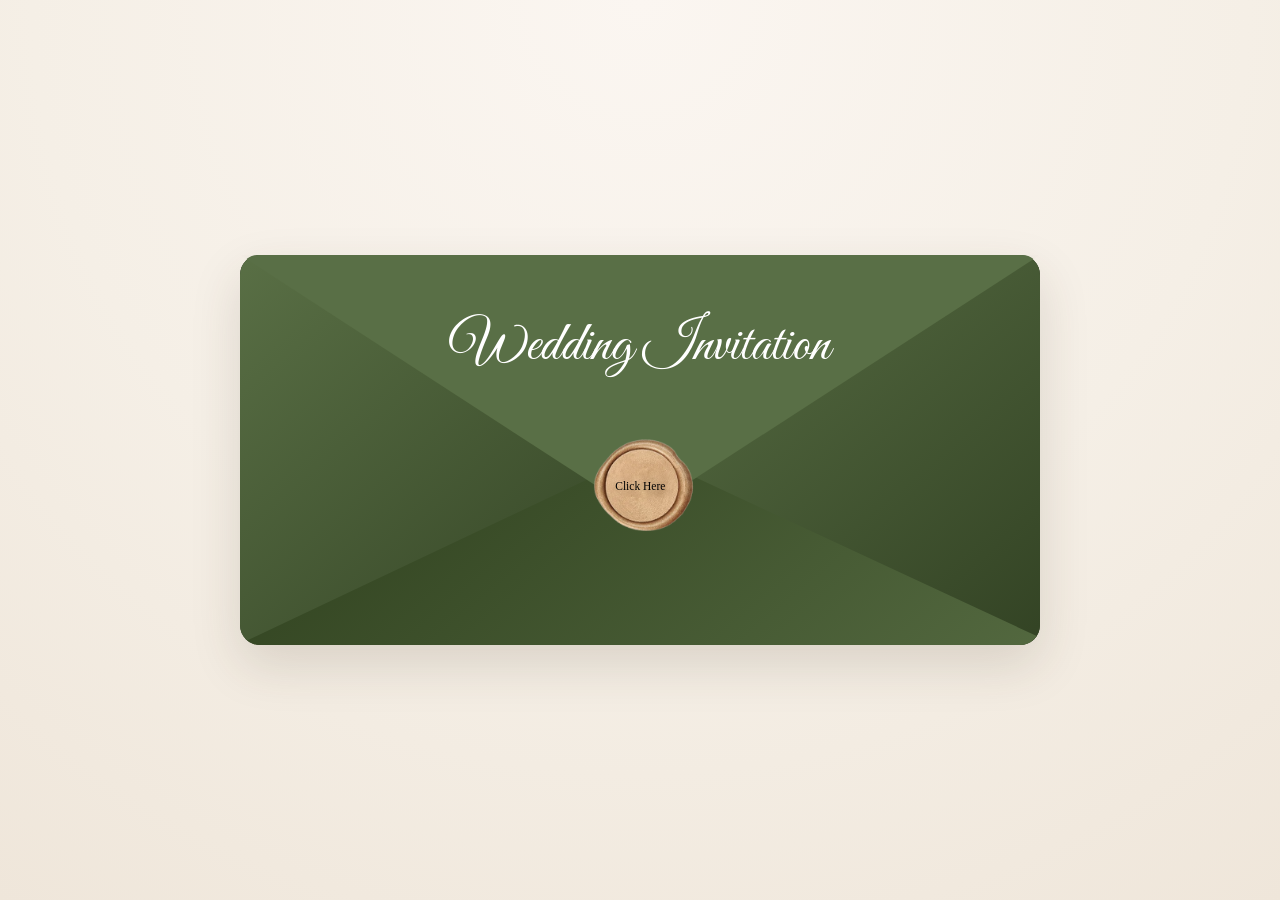
==== index.html @ eec0e713 "fix: adjust whitespace and indentation in index.html for improved formatting" ====
<!DOCTYPE html>
<html lang="en">

<head>
  <meta charset="UTF-8">
  <meta name="viewport" content="width=device-width, initial-scale=1.0">
  <title>Vyshak &amp; Devika - Wedding Invitation</title>

  <meta name="description" content="Together with our families, we invite you to celebrate our wedding.">

  <!-- Open Graph / WhatsApp / Facebook -->
  <meta property="og:type" content="website">
  <meta property="og:url" content="https://vyshak-devika.netlify.app/">
  <meta property="og:title" content="Vyshak &amp; Devika | Wedding Invitation">
  <meta property="og:description" content="Together with our families, we invite you to celebrate our wedding.">

  <meta property="og:image" content="https://vyshak-devika.netlify.app/images/Couple.jpg?v=4">

  <meta property="og:image:secure_url" content="https://vyshak-devika.netlify.app/images/Couple.jpg?v=4">

  <meta property="og:image:type" content="image/jpeg">
  <meta property="og:image:width" content="1200">
  <meta property="og:image:height" content="630">
  <meta property="og:image:alt" content="Vyshak &amp; Devika Wedding Invitation">

  <meta property="og:site_name" content="Vyshak &amp; Devika Wedding Invitation">

  <meta property="og:locale" content="en_US">

  <!-- <link rel="stylesheet" href="css/new.css"> -->
  <link rel="stylesheet" href="css/new2.css">
  <link rel="stylesheet" href="css/invitation.css">


  <link
    href="https://fonts.googleapis.com/css2?family=Allura&family=Cormorant+Garamond:wght@400;500;600;700&family=Great+Vibes&family=Nunito:wght@400;600;700&family=Playfair+Display:wght@500;600;700&display=swap"
    rel="stylesheet">
  <link
    href="https://fonts.googleapis.com/css2?family=Great+Vibes&family=Cormorant+Garamond:ital,wght@0,400;0,500;0,600;1,400;1,500&family=Playfair+Display:wght@500;600&display=swap"
    rel="stylesheet">
</head>

<body>

  <main class="wed-page">
    <section class="wed-session wed-session-1" id="wed-session-1" aria-label="Envelope opener" aria-hidden="true">
      <div class="wed-silk-bg" aria-hidden="true"></div>
      <div class="wed-envelope-wrap">
        <div class="wed-envelope" id="wed-envelope">

          <div class="wed-envelope-flap">
            <div class="wed-envelope-top-text">Wedding Invitation</div>
          </div>
          <div class="wed-envelope-body">
            <div class="wed-envelope-fold-left"></div>
            <div class="wed-envelope-fold-right"></div>
            <div class="wed-envelope-bottom-fold"></div>
          </div>
          <button class="wed-seal" id="wed-open-btn" type="button" aria-label="Open envelope">
            <!-- <span id="wed-seal-initials"></span> -->
            <!-- <img class="tt" src="PhotoshopExtension_Image (25).svg"> -->
          </button>


          <!-- <p class="wed-envelope-note">Tap seal to opennn</p> -->
        </div>
      </div>
    </section>

    <section class="wed-session wed-session-2" id="wed-session-2" aria-hidden="true">

      <div class="wed-card wed-details-card">
        <img class="wed-details-deco wed-details-deco-top"
          src="https://res.cloudinary.com/eikxxrof/image/upload/v1786704550/templates_2Fshared_2Fimages_2Fwedding_20t1_2Fgreen_flower_5.png"
          alt="" aria-hidden="true">


        <div class="wed-card-controls">
          <button class="wed-mute-btn" id="musicBtn" type="button" aria-label="Play / Pause Music">
            <img id="musicIcon" src="Play.svg" width="24" height="24" alt="Play / Pause">
          </button>




        </div>



        <h2 class="wed-heading">THE WEDDING OF </h2>

        <h1 class="bride-name reveal" style="--d:1">Vyshak K</h1>
        <div class="amp-divider reveal" style="--d:2" aria-hidden="true">
          <span class="line"></span><span class="amp">&amp;</span><span class="line"></span>
        </div>
        <h1 class="groom-name reveal" style="--d:3">Devika Damodaran</h1>


        <p class="message reveal" style="--d:4">
          Together with our families,
          we invite you to <br>celebrate
          our wedding.
        </p>

        <div class="divider-flourish reveal" style="--d:5" aria-hidden="true">
          <svg viewBox="0 0 200 20" width="140" height="14">
            <path d="M0 10 H80 M120 10 H200" stroke="currentColor" stroke-width="1" />
            <circle cx="100" cy="10" r="4" fill="currentColor" />
          </svg>
        </div>



        <!-- ============ DATE / CEREMONY ============ -->
        <section class="detail-block reveal" style="--d:7">
          <p class="detail-eyebrow">Ceremony</p>
          <p class="detail-date">04 Sept 2026 &middot; Friday</p>
          <hr class="line-1">
          <p class="detail-time">09:00 AM TO 10:00 AM</p>
          <p class="detail-venue">Pallissery Bhagavathi Temple, Thrissur</p>
        </section>



        <div class="wed-counter-grid reveal">
          <div><span id="wed-days">0</span><small>Days</small></div>
          <div><span id="wed-hours">0</span><small>Hours</small></div>
          <div><span id="wed-minutes">0</span><small>Minutes</small></div>
          <div><span id="wed-seconds">0</span><small>Seconds</small></div>
        </div>

        <!-- ============ RECEPTION ============ -->
        <section class="detail-block reveal" style="--d:8">
          <p class="detail-eyebrow">Reception</p>
          <p class="recep">07 Sept 2026 &middot; Monday</p>
          <p class="detail-time">Evening: 4:00 PM TO 9:00 PM</p>
          <p class="detail-venue">At Groom's Residence</p>
        </section>

        <div class="divider-flourish reveal" style="--d:5" aria-hidden="true">
          <svg viewBox="0 0 200 20" width="140" height="14">
            <path d="M0 10 H80 M120 10 H200" stroke="currentColor" stroke-width="1" />
            <circle cx="100" cy="10" r="4" fill="currentColor" />
          </svg>
        </div>

        <a href="https://maps.app.goo.gl/MHMyzhL7eMYPGV6Y7"><img class="qr" src="qr-code.png"></a>

        <p class="p-t"> click the QR CODE and get the location</p>

        <!--       
        <p class="wed-blessings" class="wed-blessings-text">Blessings from VYJITH</p> -->
      </div>

    </section>


  </main>



  <!-- 
  <audio id="wed-music" loop>
    <source
      src="music/A Brides Priceless Smile  Malik Events  Kerala Wedding  Bridal Entry  Kalyanam  Wedding Video.mp3"
      type="audio/mpeg">
  </audio> -->

  <audio id="wed-music" loop>
    <source src="seetha kalyana.mp3" type="audio/mpeg">
  </audio>

  <!-- 

<script>
  document.addEventListener("DOMContentLoaded", function () {
    const openButton = document.getElementById("wed-open-btn");

    if (!openButton) return;

    openButton.addEventListener("click", async function () {

      try {
        if (document.documentElement.requestFullscreen) {
          await document.documentElement.requestFullscreen();
        } else if (document.documentElement.webkitRequestFullscreen) {
          document.documentElement.webkitRequestFullscreen();
        }
      } catch (error) {
        console.log("Fullscreen request was not available:", error);
      }

    });
  });
</script> -->

  <!-- <script src="https://www.gstatic.com/firebasejs/9.23.0/firebase-app.js"></script>
  <script src="https://www.gstatic.com/firebasejs/9.23.0/firebase-storage.js"></script> -->
  <script src="../../../js/global.js"></script>
  <script src="../../../js/firebase-config.js"></script>
  <script src="../../../js/firebase-storage.js"></script>
  <!-- <script src="js/app.js"></script> -->
  <script src="js/new.js"></script>








</body>

</html>
---- css/new.css ----
/* ============================================
   Valentine Sites - Global Styles
   Use for shared reset, variables, and base.
   Override in client-specific CSS as needed.
   ============================================ */

/* Simple reset */
*, *::before, *::after {
  box-sizing: border-box;
  margin: 0;
  padding: 0;
}

html {
  font-size: 16px;
  -webkit-font-smoothing: antialiased;
  -moz-osx-font-smoothing: grayscale;
  height: 100vh;
  height: 100dvh;
  max-height: 100vh;
  max-height: 100dvh;
  overflow: hidden;
  -webkit-tap-highlight-color: transparent;
  tap-highlight-color: transparent;
}

body {
  min-height: 100vh;
  min-height: 100dvh;
  height: 100%;
  max-height: 100vh;
  max-height: 100dvh;
  overflow: hidden;
  overflow-x: hidden;
  font-family: var(--font-body, 'Georgia', serif);
  color: var(--text-primary, #fff);
  background-color: var(--bg-primary, #1a0a0a);
}

/* Global variables - clients can override in their own CSS */
:root {
  --font-body: 'Georgia', 'Times New Roman', serif;
  --font-display: 'Georgia', serif;
  --text-primary: #ffffff;
  --text-secondary: rgba(255, 255, 255, 0.85);
  --bg-primary: #1a0a0a;
  --accent: #e91e63;
  --accent-soft: rgba(233, 30, 99, 0.3);
}

/* Utility: hide when needed (e.g. before answer) */
.u-hidden {
  display: none !important;
}

.u-no-pointer {
  pointer-events: none;
}
Explain
---- css/new2.css ----
@import url('https://fonts.googleapis.com/css2?family=Cormorant+Garamond:wght@400;500;600;700&family=Great+Vibes&family=Nunito:wght@400;600;700&family=Playfair+Display:wght@500;600;700&display=swap');
@import url('https://fonts.googleapis.com/css2?family=DM+Sans:ital,opsz,wght@0,9..40,100..1000;1,9..40,100..1000&family=Roboto:ital,wght@0,100..900;1,100..900&display=swap');

html,
body {
  --wed-bg: #f5efe6;
  --wed-bg-soft: #efe6da;
  --wed-paper: #fffdf8;
  --wed-paper-deep: #f6efe5;
  --wed-green: #4f6a57;
  --wed-green-soft: #7d9b82;
  --wed-gold: #b39663;
  --wed-text: #3d352f;
  --wed-text-soft: #635951;
  margin: 0;
  /* min-height: 100vh; */
  height: auto;
  max-height: none;
  overflow-y: auto;
  overflow-x: hidden;
  background: radial-gradient(circle at top, #fbf6f1 0%, var(--wed-bg) 55%, var(--wed-bg-soft) 100%);
  color: var(--wed-text);
  font-family: 'Cormorant Garamond', serif;
   width: 100%;
  min-height: 100%;
}

@font-face {
  font-family: 'Alunas';
  src: url('../fonts/Alunas.woff') format('woff');
  font-weight: normal;
  font-style: normal;
}



.wed-wed-page {
  height: 100vh;
}

.wed-page {
  width: 100%;
  height: 100dvh;
  /* overflow: hidden; */
  position: relative;
}

.wed-style-picker {
  display: none;
  position: fixed;
  inset: 0;
  z-index: 1000;
  align-items: center;
  justify-content: center;
  padding: 1.5rem;
  background:
    radial-gradient(circle at top, rgba(251, 246, 241, 0.96) 0%, rgba(245, 239, 230, 0.98) 55%, rgba(239, 230, 218, 0.99) 100%);
}

.wed-style-picker.is-active {
  display: flex;
  animation: wedFadeIn 0.45s ease both;
}

.wed-style-picker-card {
  width: min(92vw, 24rem);
  padding: 2rem 1.6rem 1.75rem;
  text-align: center;
  background: linear-gradient(180deg, var(--wed-paper) 0%, var(--wed-paper-deep) 100%);
  border: 1px solid rgba(179, 150, 99, 0.35);
  box-shadow: 0 18px 40px rgba(61, 53, 47, 0.12);
}

.wed-style-picker-title {
  margin: 0;
  font-family: 'Playfair Display', serif;
  font-size: clamp(1.55rem, 5vw, 1.9rem);
  font-weight: 600;
  color: var(--wed-text);
  letter-spacing: 0.02em;
}

.wed-style-picker-sub {
  margin: 0.65rem 0 0;
  font-family: 'Nunito', sans-serif;
  font-size: 0.84rem;
  line-height: 1.45;
  color: var(--wed-text-soft);
}

.wed-style-picker-actions {
  display: flex;
  flex-direction: column;
  gap: 0.7rem;
  margin-top: 1.5rem;
}

.wed-style-picker-btn {
  appearance: none;
  border: 1px solid rgba(79, 106, 87, 0.35);
  background: rgba(255, 253, 248, 0.9);
  color: var(--wed-green);
  font-family: 'Nunito', sans-serif;
  font-size: 0.95rem;
  font-weight: 700;
  letter-spacing: 0.14em;
  text-transform: uppercase;
  padding: 0.85rem 1rem;
  cursor: pointer;
  transition: background 0.2s ease, color 0.2s ease, border-color 0.2s ease, transform 0.2s ease;
}

.wed-style-picker-btn:hover,
.wed-style-picker-btn:focus-visible {
  background: var(--wed-green);
  border-color: var(--wed-green);
  color: #fffdf8;
  outline: none;
}

.wed-style-picker-btn:active {
  transform: translateY(1px);
}

.wed-session {
  display: none;
  min-height: 100vh;
  
  align-items: center;
  justify-content: center;
 
}

.wed-session.is-active {
  display: flex;
  animation: wedFadeIn 0.6s ease both;
}

.wed-session-3 {
  position: relative;
}

.wed-silk-bg {
  position: fixed;
  inset: 0;
  background:
    radial-gradient(circle at 15% 20%, rgba(255, 255, 255, 0.5), transparent 40%),
    radial-gradient(circle at 85% 30%, rgba(255, 255, 255, 0.35), transparent 35%),
    linear-gradient(140deg, #f2e8db 0%, #ecdece 45%, #e9dccf 100%);
  z-index: -1;
  /* background-image: url(https://thumbs.dreamstime.com/b/elegant-floral-border-white-blossoms-green-leaves-light-textured-background-perfect-sptime-wedding-invitations-375172732.jpg); */
  background-size: cover;
  background-image: url(https://i.pinimg.com/1200x/42/a9/83/42a9836e21a23ccb4f2ccf859a49edc5.jpg);
}

.wed-envelope-wrap {
  width: min(92vw, 800px);
  display: flex;
  justify-content: center;
  align-items: center;
}

.wed-envelope {
  --wed-flap-height: 270px;
  width: 100%;
  position: relative;
  perspective: 1000px;
  padding-top: 0;
}

.wed-envelope-top-text {
  position: absolute;
  top: 56px;
  left: 0;
  right: 0;
  text-align: center;
  font-family: 'Great Vibes', cursive;
  font-size: clamp(2rem, 6vw, 3.5rem);
  color: #fff;
  margin-bottom: 0;
  z-index: 3;
  transition: opacity 0.35s ease;
}

.wed-envelope-flap {
  position: absolute;
  top: 0;
  left: 0;
  width: 100%;
  height: var(--wed-flap-height);
  background: linear-gradient(180deg, #fffdf9 0%, #f5ede3 100%);
  clip-path: polygon(0 0, 100% 0, 50% 96%);
  border-radius: 18px 18px 0 0;
  transform-origin: top center;
  transition: transform 1s cubic-bezier(0.2, 0.8, 0.2, 1);
  box-shadow: 0 8px 25px rgba(0, 0, 0, 0.08);
  z-index: 3;
  background: #596f46;
}

.wed-envelope-body {
  position: relative;
  height: 390px;
  margin-top: 0;
  background: linear-gradient(180deg, #202c15 0%, #2a3b1c 100%);
  border-radius: 20px 20px 20px 20px;
  box-shadow: 0 20px 50px rgba(68, 52, 36, 0.15);
  overflow: hidden;
  z-index: 2;

}

.wed-envelope-fold-left,
.wed-envelope-fold-right,
.wed-envelope-bottom-fold {
  position: absolute;
  pointer-events: none;
}

.wed-envelope-floral {
  position: absolute;
  font-size: 0.92rem;
  letter-spacing: 0.16em;
  color: rgba(176, 145, 102, 0.5);
  text-shadow: 0 0 6px rgba(255, 250, 242, 0.35);
  z-index: 4;
  pointer-events: none;
  white-space: nowrap;
  opacity: 0.9;
}

.wed-envelope-floral-left {
  left: 1rem;
  bottom: 0.85rem;
  transform: rotate(-8deg);
  transform-origin: left bottom;
}

.wed-envelope-floral-right {
  right: 1rem;
  bottom: 0.85rem;
  transform: rotate(8deg) scaleX(-1);
  transform-origin: right bottom;
}

.wed-envelope-fold-left {
  left: 0;
  top: 0;
  width: 54%;
  height: 100%;
  background: linear-gradient(140deg, rgb(89 111 69), rgb(51 67 36));
  clip-path: polygon(0 0, 100% 50%, 0 100%);
  border-radius: 17px;
}

.wed-envelope-fold-right {
  right: 0;
  top: 0;
  width: 54%;
  height: 100%;
  background: linear-gradient(140deg, rgb(89 111 69), rgb(51 67 36));
  clip-path: polygon(100% 0, 0 50%, 100% 100%);
  border-radius: 17px;


}

.wed-envelope-bottom-fold {
  left: -6%;
  bottom: -16%;
  transform: translateX(-50%);
  width: 120%;
  height: 75%;
  clip-path: polygon(-4% 0, 109% 0, 53% 87%);
  background: linear-gradient(140deg, rgb(89 111 69), rgb(43 60 26));
  transform: rotate(180deg);
}

.wed-seal {
  position: absolute;
  left: 49%;
  top: calc(var(--wed-flap-height) - 39px);
  transform: translate(-50%, -50%);
  width: 138px;
  height: 158px;
  border: 0;
  border-radius: 50%;
  cursor: pointer;
  background: radial-gradient(circle at 30% 30%, #cda96f 0%, #8b6a38 100%);
  color: #fff6e8;
  font-family: 'Playfair Display', serif;
  font-size: 1.45rem;
  letter-spacing: 0.08em;
  /* box-shadow: 0 12px 20px rgba(81, 57, 26, 0.35); */
  z-index: 10;
  background-image: url(../PhotoshopExtension_Image\ \(25\).svg);
  background-size: cover;
}

.wed-envelope-note {
  text-align: center;
  margin-top: 0.9rem;
  font-family: 'Nunito', sans-serif;
  color: var(--wed-text-soft);
}

.wed-envelope.is-open .wed-envelope-flap {
  transform: rotateX(165deg);
  background: linear-gradient(180deg, #e6d7c5 0%, #d9c4a9 100%);
  background: #3c4d2d;
}

.wed-envelope.is-open .wed-envelope-top-text {
  opacity: 0;
}

.wed-card {
  width: 100%;
  background: linear-gradient(165deg, var(--wed-paper) 0%, var(--wed-paper-deep) 100%);
  border: 1px solid rgba(79, 106, 87, 0.2);
  /* border-radius: 22px; */
  padding: clamp(1.2rem, 4vw, 2.6rem);
  box-shadow: 0 16px 45px rgba(74, 64, 54, 0.12);
  text-align: center;
  position: relative;
  /* background-image: url(../123.jpg); */
  background-image: url(https://res.cloudinary.com/eikxxrof/image/upload/v1786696395/123.jpg);
}

.wed-card-invite {
  overflow: hidden;
}

.wed-details-card {
  overflow: hidden;
}

.wed-invite-deco {
  position: absolute;
  pointer-events: none;
  -webkit-user-select: none;
  user-select: none;
  z-index: 1;
}

.wed-invite-deco-top-right {
  top: -1.2rem;
  right: -0.6rem;
  width: clamp(200px, 26vw, 250px);
}

.wed-invite-deco-bottom-left {
  left: 0rem;
  bottom: 0rem;
  width: clamp(140px, 22vw, 210px);
  z-index: 3;
}

.wed-invite-deco-bottom-center {
  left: 50%;
  bottom: 0;
  transform: translate(-56%, 1.4rem);
  width: clamp(340px, 18vw, 170px);
  z-index: 2;
}

body.wed-local-couple-img-adjust .wed-invite-deco-bottom-center {
  transform: translate(-56%, 2.4rem);
  width: 250px;
}

body.wed-couple-img-smaller .wed-invite-deco-bottom-center {
  width: clamp(200px, 42vw, 240px);
  transform: translate(-56%, 1rem);
}

body.wed-couple-img-muslim-demo .wed-invite-deco-bottom-center {
  width: clamp(250px, 52vw, 290px);
  transform: translate(-56%, 1.15rem);
}

body.wed-bottom-flower-dual .wed-invite-deco-bottom-left,
body.wed-bottom-flower-dual .wed-invite-deco-bottom-right {
  width: clamp(110px, 16vw, 158px);
}

body.wed-bottom-flower-dual .wed-invite-deco-bottom-right {
  right: 0;
  left: auto;
  bottom: 0;
  z-index: 3;
  transform: scaleX(-1);
  transform-origin: center;
}

.wed-details-deco {
  position: absolute;
  left: 50%;
  width: 100%;
  max-width: none;
  pointer-events: none;
  -webkit-user-select: none;
  user-select: none;
  opacity: 1;

  z-index: 1;
}

.wed-details-deco-top {
  top: 0;
  transform: translate(-50%, -30%) rotate(180deg);

}

.wed-details-deco-bottom {
  bottom: 0;
  transform: translate(-50%, 30%);
}

/* .wed-card-controls {
  position: fixed;
   
    right: 30px;
    display: flex;
    align-items: center;
    justify-content: space-between;
    pointer-events: none;
    bottom: 30px;
} */

.wed-card-controls-session-2 {
  justify-content: flex-start;
}

.wed-control-spacer {
  width: 2.6rem;
  height: 2.6rem;
}

.wed-session-2 .wed-card,
.wed-session-3 .wed-card {
  /* height: 870px; */
  display: flex;
  flex-direction: column;
  justify-content: center;
}

.wed-session-2 .wed-card {
  justify-content: flex-start;
  padding-top: clamp(4.8rem, 8vw, 6.2rem);
}

.wed-bismillah-wrap {
  display: none;
}

body.wed-has-bismillah .wed-bismillah-wrap {
  position: absolute;
  left: 50%;
  top: calc(clamp(4.8rem, 8vw, 6.2rem) + 4.2rem);
  transform: translate(-50%, -100%);
  display: flex;
  justify-content: center;
  width: min(54vw, 210px);
  margin: 0;
  padding-bottom: 0.2rem;
  z-index: 2;
  pointer-events: none;
}

body.wed-has-bismillah .wed-bismillah {
  width: 100%;
  height: auto;
  display: block;
  opacity: 0;
  transition: opacity 0.85s ease;
}

body.wed-has-bismillah .wed-bismillah-wrap.is-visible .wed-bismillah {
  opacity: 1;
}

body.wed-has-bismillah .wed-kicker {
  margin-top: 1.15rem;
}

body.wed-has-bismillah .wed-ring-center {
  margin-top: -1.15rem;
}

.wed-kicker {
  margin: 0 0 0.8rem;
  font-family: 'Nunito', sans-serif;
  letter-spacing: 0.12em;
  text-transform: uppercase;
  color: var(--wed-green);
  position: relative;
  z-index: 2;
}

.wed-couple {
  margin: 0;
  font-family: 'Great Vibes', cursive;
  font-size: clamp(3rem, 10vw, 5.4rem);
  color: #6d8d74;
  line-height: 1.05;
  position: relative;
  z-index: 2;
}

/* Optional per-client couple font (e.g. ajix-kesiya) */
body.wed-couple-font-pinyon .wed-couple {
  font-family: 'Pinyon Script', cursive;
  font-size: clamp(2.75rem, 9vw, 4.75rem);
  font-weight: 400;
  letter-spacing: 0.02em;
}

body.wed-couple-decorative-cursive .wed-couple {
  font-family: 'Great Vibes', cursive;
  font-weight: 400;
  letter-spacing: 0.01em;
}

body.wed-couple-font-allura .wed-couple {
  font-family: 'Allura', 'Pinyon Script', cursive;
  font-weight: 400;
  font-size: clamp(3.05rem, 10.5vw, 5.45rem);
  letter-spacing: 0.025em;
  line-height: 1.02;
}

/* Flowing cursive with better iOS Safari / Chrome support than Allura / Great Vibes */
body.wed-couple-font-dancing-bold .wed-couple {
  font-family: 'Dancing Script', 'Apple Chancery', cursive;
  font-weight: 700;
  font-size: clamp(2.85rem, 9.8vw, 5.1rem);
  letter-spacing: 0.02em;
  line-height: 1.05;
  -webkit-font-smoothing: antialiased;
}

/* Ornate wedding script — more decorative than Dancing Script, with script fallbacks for iOS */
body.wed-couple-font-sacramento .wed-couple {
  font-family: 'Sacramento', 'Dancing Script', 'Apple Chancery', cursive;
  font-weight: 400;
  font-size: clamp(3.1rem, 10.8vw, 5.6rem);
  letter-spacing: 0.015em;
  line-height: 1;
  -webkit-font-smoothing: antialiased;
}

/* Flowing calligraphic cursive — more decorative strokes than Sacramento */
body.wed-couple-font-alex-brush .wed-couple {
  font-family: 'Alex Brush', 'Dancing Script', 'Apple Chancery', cursive;
  font-weight: 400;
  font-size: clamp(3.15rem, 11vw, 5.65rem);
  letter-spacing: 0.025em;
  line-height: 0.98;
  -webkit-font-smoothing: antialiased;
}

/* Ornate italic serif — Safari/Chrome safe, elegant wedding look */
body.wed-couple-font-cormorant .wed-couple {
  font-family: 'Cormorant Garamond', Georgia, 'Times New Roman', serif;
  font-style: italic;
  font-weight: 600;
  font-size: clamp(2.7rem, 9.4vw, 4.9rem);
  letter-spacing: 0.035em;
  line-height: 1.06;
  -webkit-font-smoothing: antialiased;
}

/* Classic upright serif — non-cursive couple names */
body.wed-couple-font-playfair .wed-couple {
  font-family: 'Playfair Display', Georgia, 'Times New Roman', serif;
  font-style: normal;
  font-weight: 600;
  font-size: clamp(2.55rem, 8.6vw, 4.4rem);
  letter-spacing: 0.04em;
  line-height: 1.08;
  -webkit-font-smoothing: antialiased;
}

/* Handwritten wedding script — more decorative than serif, safer on iOS than Alex Brush */
body.wed-couple-font-satisfy .wed-couple {
  font-family: 'Satisfy', 'Dancing Script', 'Apple Chancery', cursive;
  font-weight: 400;
  font-size: clamp(3.05rem, 10.8vw, 5.45rem);
  letter-spacing: 0.02em;
  line-height: 1.04;
  -webkit-font-smoothing: antialiased;
}

.wed-ring-center {
  position: relative;
  width: min(100%, 520px);
  margin: 0.15rem auto 0.75rem;
  z-index: 2;
}

.wed-ring-image {
  display: block;
  width: 100%;
  max-width: 490px;
  margin: 0 auto;
}

.wed-couple-vertical {
  position: absolute;
  inset: 50% auto auto 50%;
  transform: translate(-50%, -50%);
  display: flex;
  flex-direction: column;
  align-items: stretch;
  gap: 0.12rem;
  line-height: 0.95;
  white-space: normal;
  width: min(58%, 170px);
}

.wed-couple-vertical #wed-groom-name {
  align-self: flex-start;
  padding-left: 0.22rem;
}

.wed-couple-vertical .wed-amp {
  align-self: center;
  margin-top: 0rem;
  margin-bottom: 0.6rem;
}

.wed-couple-vertical #wed-bride-name {
  align-self: flex-end;
  padding-right: 0.22rem;
}

/* Bride-first: top name (bride) left, bottom name (groom) right */
body.wed-bride-first .wed-couple-vertical #wed-bride-name {
  align-self: flex-start;
  padding-left: 0.22rem;
  padding-right: 0;
}

body.wed-bride-first .wed-couple-vertical #wed-groom-name {
  align-self: flex-end;
  padding-right: 0.22rem;
  padding-left: 0;
}

/* Optional per-client ring name position (e.g. thanveer-sidra) */
body.wed-groom-name-shift-left .wed-couple-vertical #wed-groom-name {
  transform: translateX(-0.9rem);
}

body.wed-bride-name-shift-right .wed-couple-vertical #wed-bride-name {
  transform: translateX(0.9rem);
}

body.wed-ring-names-centered .wed-couple-vertical {
  align-items: center;
  width: min(66%, 220px);
}

body.wed-ring-names-centered .wed-couple-vertical #wed-groom-name,
body.wed-ring-names-centered .wed-couple-vertical #wed-bride-name,
body.wed-ring-names-centered .wed-couple-vertical .wed-amp {
  align-self: center;
  text-align: center;
  padding-left: 0;
  padding-right: 0;
  transform: none;
}

body.wed-ring-names-centered .wed-couple-vertical .wed-amp {
  margin-bottom: 0.38rem;
}

body.wed-ring-slightly-larger .wed-couple {
  font-size: clamp(2.8rem, 8.9vw, 4.45rem);
}

body.wed-ring-slightly-larger .wed-ring-center {
  width: min(100%, 600px);
}

body.wed-ring-slightly-larger .wed-ring-image {
  max-width: 565px;
  transform: scale(1.08);
  transform-origin: center;
}

body.wed-ring-slightly-larger .wed-couple-vertical .wed-amp {
  font-size: 0.46em;
}

.wed-fly-line {
  display: inline-flex;
  align-items: center;
  justify-content: center;
  min-height: 1em;
}

.wed-fly-letter {
  display: inline-block;
  opacity: 0;
  transform: translate(var(--sx, 0), var(--sy, 0)) rotate(var(--rot, 0deg)) scale(0.72);
  filter: blur(3px);
  transition:
    transform 1.15s cubic-bezier(0.22, 0.61, 0.36, 1),
    opacity 1.05s ease,
    filter 1.05s ease;
  transition-delay: var(--delay, 0ms);
  will-change: transform, opacity;
}

.wed-couple-vertical.wed-fly-active .wed-fly-letter {
  opacity: 1;
  transform: translate(0, 0) rotate(0deg) scale(1);
  filter: blur(0);
}

.wed-amp {
  font-family: 'Playfair Display', serif;
  font-size: 0.7em;
  color: var(--wed-gold);
}

.wed-parents-dual {
  display: flex;
  justify-content: space-between;
  align-items: flex-start;
  gap: 1.25rem;
  flex: 1;
  margin: -1.5rem 0 1.8rem;
  position: relative;
  z-index: 2;
}

.wed-parents-col {
  flex: 1;
  min-width: 0;
  max-width: 48%;
}

.wed-parents-groom {
  text-align: left;
}

.wed-parents-bride {
  text-align: right;
}

.wed-parents-col.is-hidden {
  display: none;
}

.wed-parents-col .wed-parent-prefix {
  text-align: inherit;
}

.wed-parents-col .wed-parent-name {
  text-align: inherit;
}

.wed-parents-bride .wed-parent-name {
  transform: translateX(12px);
  clip-path: inset(0 0 0 100%);
}

.wed-parents-bride .wed-parent-name.wed-parent-name-visible {
  transform: translateX(0);
  clip-path: inset(0 0 0 0);
}

/* Bride-side invite: bride column is first (left), groom second (right) */
body.wed-bride-first .wed-parents-bride {
  text-align: left;
}

body.wed-bride-first .wed-parents-groom {
  text-align: right;
}

body.wed-bride-first .wed-parents-bride .wed-parent-name {
  transform: translateX(-12px);
  clip-path: inset(0 100% 0 0);
}

body.wed-bride-first .wed-parents-groom .wed-parent-name {
  transform: translateX(12px);
  clip-path: inset(0 0 0 100%);
}

body.wed-bride-first .wed-parents-bride .wed-parent-name.wed-parent-name-visible,
body.wed-bride-first .wed-parents-groom .wed-parent-name.wed-parent-name-visible {
  transform: translateX(0);
  clip-path: inset(0 0 0 0);
}

.wed-parents-dual:not(:has(.wed-parents-bride:not(.is-hidden))) .wed-parents-groom {
  max-width: min(100%, 20rem);
}

.wed-info-row {
  width: 100%;
  display: flex;
  align-items: flex-end;
  justify-content: space-between;
  gap: 1rem;
  margin-top: -1.25rem;
}

.wed-parent-prefix {
  margin: 0 0 0.15rem;
  font-family: 'Nunito', sans-serif;
  font-size: 0.86rem;
  letter-spacing: 0.08em;
  text-transform: uppercase;
  color: rgba(79, 106, 87, 0.85);
  text-align: center;
  white-space: nowrap;
}

.wed-parent-name {
  margin: 0;
  font-size: 1.4rem;
  color: var(--wed-text-soft);
  font-weight: 600;
  text-align: center;
  opacity: 0;
  transform: translateX(-12px);
  clip-path: inset(0 100% 0 0);
  transition:
    opacity 0.65s ease,
    transform 0.65s ease,
    clip-path 0.75s cubic-bezier(0.22, 0.61, 0.36, 1);
}

.wed-parent-name.wed-parent-name-visible {
  opacity: 1;
  transform: translateX(0);
  clip-path: inset(0 0 0 0);
}

.wed-parent-line {
  display: inline;
}

.wed-parent-line+.wed-parent-line::before {
  content: ' & ';
}

.wed-btn {
  border: 0;
  border-radius: 999px;
  padding: 0.82rem 1.8rem;
  background: linear-gradient(135deg, #6c8a73 0%, #4f6a57 100%);
  color: #f9f5ef;
  text-decoration: none;
  font-family: 'Nunito', sans-serif;
  font-weight: 700;
  letter-spacing: 0.02em;
  cursor: pointer;
  transition: transform 0.2s ease, box-shadow 0.2s ease;
  position: relative;
  z-index: 2;
}

.wed-btn:hover {
  transform: translateY(-2px);
  box-shadow: 0 10px 22px rgba(69, 99, 80, 0.28);
}

.wed-session-2 #wed-to-session-3 {
  align-self: flex-end;
  width: auto;
  margin-bottom: 1.8rem;
}

.wed-heading {
  margin: 0 0 0.9rem;
  font-family: 'Playfair Display', serif;
  font-size: 12PX;
  color: #f2d37a;
  position: relative;
  z-index: 2;
  letter-spacing: .34em;
}

.wed-date-session {
  position: relative;
  z-index: 2;
  margin: 0.35rem 0 1.25rem;
  color: #7f6339;
}

.wed-date-month,
.wed-date-day,
.wed-date-time {
  margin: 0;
  font-family: 'Playfair Display', serif;
  text-transform: uppercase;
  letter-spacing: 0.32em;
  font-size: clamp(0.95rem, 2.4vw, 1.32rem);
}

.wed-date-row {
  display: grid;
  grid-template-columns: minmax(140px, 1fr) auto minmax(140px, 1fr);
  align-items: center;
  gap: clamp(1.4rem, 3.6vw, 2.8rem);
  margin-top: 0.55rem;
}

.wed-date-side {
  display: flex;
  flex-direction: column;
  align-items: center;
  gap: 0.42rem;
}

.wed-date-line {
  width: 100%;
  height: 1px;
  background: rgba(132, 102, 60, 0.58);
}

.wed-date-number {
  margin: 0;
  font-family: 'Great Vibes', cursive;
  font-size: clamp(3.4rem, 10vw, 5.2rem);
  line-height: 0.9;
  color: #8c6838;
  transform: translateY(0.04em) scale(1.45);
}

.wed-date-month,
.wed-date-number,
.wed-date-day,
.wed-date-time {
  opacity: 0;
}

.wed-date-month {
  transform: scale(1.45);
  transition: transform 0.62s cubic-bezier(0.22, 0.61, 0.36, 1), opacity 0.52s ease;
}

.wed-date-number {
  transition: transform 0.68s cubic-bezier(0.22, 0.61, 0.36, 1), opacity 0.56s ease;
}

.wed-date-day {
  transform: translateX(-42px);
  transition: transform 0.6s cubic-bezier(0.22, 0.61, 0.36, 1), opacity 0.5s ease;
  transition-delay: 0.65s;
}

.wed-date-time {
  transform: translateX(42px);
  transition: transform 0.6s cubic-bezier(0.22, 0.61, 0.36, 1), opacity 0.5s ease;
  transition-delay: 0.65s;
}

.wed-date-session.wed-date-animate-active .wed-date-month {
  opacity: 1;
  transform: scale(1);
}

.wed-date-session.wed-date-animate-active .wed-date-number {
  opacity: 1;
  transform: translateY(0.04em) scale(1);
}

.wed-date-session.wed-date-animate-active .wed-date-day,
.wed-date-session.wed-date-animate-active .wed-date-time {
  opacity: 1;
  transform: translateX(0);
}

.wed-session-3 .wed-heading,
.wed-session-3 .wed-insha-allah,
.wed-session-3 .wed-counter-grid,
.wed-session-3 .wed-address,
.wed-session-3 .wed-action-row,
.wed-session-3 .wed-warm-note,
.wed-session-3 .wed-details-floret-row,
.wed-session-3 .wed-blessings {
  opacity: 0;
  transition: opacity 0.65s ease, transform 0.65s ease;
  transform: translateY(10px);
}

.wed-session-3 .wed-counter-grid {
  transition-delay: 0.12s;
}

.wed-session-3 .wed-insha-allah {
  transition-delay: 0.08s;
}

.wed-insha-allah {
  margin: 0.35rem 0 0.15rem;
  text-align: center;
  font-family: 'Dancing Script', cursive;
  font-size: clamp(1.75rem, 5.2vw, 2.2rem);
  font-weight: 600;
  letter-spacing: 0.05em;
  color: var(--wed-green);
  position: relative;
  z-index: 2;
}

.wed-session-3 .wed-address {
  transition-delay: 0.22s;
}

.wed-session-3 .wed-action-row {
  transition-delay: 0.3s;
}

.wed-session-3 .wed-warm-note {
  transition-delay: 0.38s;
}

.wed-session-3 .wed-details-floret-row {
  transition-delay: 0.42s;
}

.wed-session-3 .wed-blessings {
  transition-delay: 0.46s;
}

.wed-session-3.wed-s3-text-active .wed-heading,
.wed-session-3.wed-s3-text-active .wed-insha-allah,
.wed-session-3.wed-s3-text-active .wed-counter-grid,
.wed-session-3.wed-s3-text-active .wed-address,
.wed-session-3.wed-s3-text-active .wed-action-row,
.wed-session-3.wed-s3-text-active .wed-warm-note,
.wed-session-3.wed-s3-text-active .wed-details-floret-row,
.wed-session-3.wed-s3-text-active .wed-blessings {
  opacity: 1;
  transform: translateY(0);
}

.wed-counter-grid {
  display: grid;
  grid-template-columns: repeat(4, minmax(80px, 1fr));
  gap: 0;
  margin: 1rem 0 1.4rem;
  position: relative;
  z-index: 2;
  background: rgba(109, 141, 116, 0.11);
  border: 1px solid rgb(212 175 55 / 51%);
  border-radius: 14px;
  overflow: hidden;
}

.wed-counter-grid div {
  background: transparent;
  border: 0;
  border-right: 1px solid rgb(115 106 46);
  padding: 0.8rem 0.35rem;
}

.wed-counter-grid div:last-child {
  border-right: 0;
}

.wed-counter-grid span {
  display: block;
  font-family: 'Playfair Display', serif;
  font-size: clamp(1.45rem, 4vw, 2rem);
  color: #fff;
}

.wed-counter-grid small {
  color: #bb9b42;
  font-family: 'Playfair Display', Georgia, serif;
  text-transform: uppercase;
  font-size: 10px;
  letter-spacing: .14em;
}

.wed-address {
  margin: 0.2rem auto 1rem;
  font-size: 1.2rem;
  max-width: 700px;
  position: relative;
  z-index: 2;
}

.wed-address::before {
  content: "";
  display: inline-block;
  width: 0.95em;
  height: 0.95em;
  margin-right: 0.35rem;
  vertical-align: -0.08em;
  background-color: var(--wed-green);
  -webkit-mask: url("data:image/svg+xml,%3Csvg xmlns='http://www.w3.org/2000/svg' viewBox='0 0 24 24'%3E%3Cpath d='M12 2C8.13 2 5 5.13 5 9c0 5.08 5.15 11.92 6.06 13.08.5.63 1.45.63 1.95 0C13.85 20.92 19 14.08 19 9c0-3.87-3.13-7-7-7zm0 9.5A2.5 2.5 0 1 1 12 6a2.5 2.5 0 0 1 0 5.5z'/%3E%3C/svg%3E") no-repeat center / contain;
  mask: url("data:image/svg+xml,%3Csvg xmlns='http://www.w3.org/2000/svg' viewBox='0 0 24 24'%3E%3Cpath d='M12 2C8.13 2 5 5.13 5 9c0 5.08 5.15 11.92 6.06 13.08.5.63 1.45.63 1.95 0C13.85 20.92 19 14.08 19 9c0-3.87-3.13-7-7-7zm0 9.5A2.5 2.5 0 1 1 12 6a2.5 2.5 0 0 1 0 5.5z'/%3E%3C/svg%3E") no-repeat center / contain;
}

.wed-btn-link {
  display: inline-block;
  margin-bottom: 1.1rem;
}

.wed-action-row {
  display: flex;
  justify-content: center;
  align-items: center;
  flex-wrap: wrap;
  gap: 0.7rem;
}

.wed-action-row .wed-btn-link {
  margin-bottom: 1.1rem;
}

.wed-session-3 .wed-action-row {
  gap: 0.35rem 0.55rem;
  align-content: center;
}

.wed-session-3 .wed-action-row .wed-btn-link {
  margin-bottom: 0.2rem;
}

body.wed-inline-contact-buttons .wed-action-row {
  flex-direction: column;
  gap: 0.45rem;
}

body.wed-inline-contact-buttons .wed-contact-links {
  display: flex;
  flex-wrap: nowrap;
  justify-content: stretch;
  align-items: stretch;
  gap: 0.5rem;
  width: 100%;
  max-width: 100%;
}

body.wed-inline-contact-buttons .wed-contact-links .wed-btn-contact {
  flex: 1 1 0;
  width: 0;
  padding: 0.7rem 0.55rem;
  font-size: clamp(0.8rem, 3.2vw, 0.95rem);
  font-weight: 600;
  letter-spacing: 0;
  margin-bottom: 0;
  white-space: nowrap;
  text-align: center;
  min-width: 0;
}

.wed-warm-note {
  margin: 0.2rem auto 0.2rem;
  max-width: 650px;
  font-family: 'Nunito', sans-serif;
  font-size: 1rem;
  color: var(--wed-text-soft);
  position: relative;
  z-index: 2;
}

.wed-warm-note::before,
.wed-warm-note::after {
  content: none;
  display: none;
}

.wed-details-floret-row {
  display: flex;
  flex-direction: row;
  justify-content: center;
  align-items: center;
  gap: clamp(0.35rem, 2.2vw, 1rem);
  margin: 0.2rem auto 0.3rem;
  padding: 0;
  pointer-events: none;
  -webkit-user-select: none;
  user-select: none;
  position: relative;
  z-index: 2;
  line-height: 1;
}

/* Same ❦ look as the former side ornaments: Nunito + --wed-green-soft (was 0.8em of invite line) */
.wed-details-floret-row .wed-floret {
  font-family: 'Nunito', sans-serif;
  font-size: clamp(0.85rem, 2.2vw, 1.1rem);
  color: var(--wed-green-soft);
}

.wed-blessings {
  margin-top: 0.25rem;
  font-family: 'Cormorant Garamond', serif;
  font-size: 1.1rem;
  color: var(--wed-green);
  position: relative;
  z-index: 2;
}

.wed-mute-btn {
  position: fixed;
  top: max(16px, env(safe-area-inset-top));
  right: 16px;
  z-index: 99999;

  width: 50px;
  height: 50px;
  border-radius: 50%;
  background: #f2d37b;
  border: 1px solid rgba(0, 0, 0, .08);
  box-shadow: 0 8px 20px rgba(0, 0, 0, .15);

  display: flex;
  align-items: center;
  justify-content: center;
}


.wed-mute-btn:hover {
  transform: scale(1.08);
}

.wed-mute-btn:active {
  transform: scale(.95);
}

.wed-mute-btn img {
  width: 24px;
  height: 24px;
  pointer-events: none;
}


.wed-mute-btn.is-visible {
  display: inline-flex;
}

.wed-back-btn {
  position: relative;
  width: 2.6rem;
  height: 2.6rem;
  border: 0;
  border-radius: 50%;
  background: rgba(61, 53, 47, 0.86);
  color: #fff;
  display: inline-flex;
  align-items: center;
  justify-content: center;
  cursor: pointer;
  font-size: 1.3rem;
  line-height: 1;
  pointer-events: auto;
  z-index: 30;
}

.wed-love-rain {
  position: fixed;
  inset: 0;
  pointer-events: none;
  overflow: hidden;
  z-index: 999;
}

.wed-love-drop {
  position: absolute;
  top: -12%;
  color: rgba(79, 106, 87, 0.95);
  text-shadow: 0 0 8px rgba(79, 106, 87, 0.35);
  line-height: 1;
  animation-name: wedLoveDrop;
  animation-timing-function: linear;
  animation-fill-mode: forwards;
}

@keyframes wedLoveDrop {
  0% {
    transform: translate3d(0, -8vh, 0) rotate(0deg);
    opacity: 0;
  }

  10% {
    opacity: 1;
  }

  100% {
    transform: translate3d(0, 120vh, 0) rotate(24deg);
    opacity: 0;
  }
}

@keyframes wedFadeIn {
  from {
    opacity: 0;
    transform: translateY(10px);
  }

  to {
    opacity: 1;
    transform: translateY(0);
  }
}

@media (max-width: 768px) {
  .wed-envelope {
    padding-top: 0;
    --wed-flap-height: 205px;
  }

  .wed-envelope-flap {
    height: var(--wed-flap-height);
  }

  .wed-envelope-top-text {
    top: 36px;
  }



  .wed-envelope-body {
    height: 295px;
  }

  .wed-envelope-floral {
    font-size: 0.8rem;
    letter-spacing: 0.12em;
  }

  .wed-seal {
    width: 115px;
    height: 120px;
    font-size: 1.2rem;
    top: calc(var(--wed-flap-height) - 42px);
  }

  .wed-ring-image {
    max-width: 360px;
  }

  body.wed-ring-slightly-larger .wed-ring-image {
    max-width: 410px;
    transform: scale(1.06);
  }

  .wed-couple-vertical {
    gap: 0.08rem;
  }

  body.wed-couple-mob-smaller .wed-couple {
    font-size: clamp(2.45rem, 8.2vw, 3.45rem);
  }

  body.wed-ring-slightly-larger .wed-couple {
    font-size: clamp(2.3rem, 7.7vw, 3.2rem);
  }

  body.wed-couple-mob-smaller .wed-couple-vertical {
    width: min(54%, 156px);
  }

  body.wed-couple-mob-smaller .wed-couple-vertical .wed-amp {
    margin-bottom: 0.5rem;
  }

  body.wed-ring-names-centered .wed-couple-vertical {
    width: min(66%, 200px);
  }

  body.wed-ring-slightly-larger .wed-ring-center {
    width: min(100%, 420px);
  }

  body.wed-ring-names-centered .wed-couple-vertical .wed-amp {
    margin-bottom: 0.32rem;
  }

  body.wed-ring-slightly-larger .wed-couple-vertical .wed-amp {
    font-size: 0.4em;
  }

  body.wed-groom-name-shift-left .wed-couple-vertical #wed-groom-name {
    transform: translateX(-0.65rem);
  }

  body.wed-bride-name-shift-right .wed-couple-vertical #wed-bride-name {
    transform: translateX(0.65rem);
  }

  .wed-invite-deco-top-right {
    top: -0.7rem;
    right: -0.4rem;
  }

  .wed-invite-deco-bottom-center {
    transform: translate(-54%, 1rem);
  }

  body.wed-local-couple-img-adjust .wed-invite-deco-bottom-center {
    transform: translate(-54%, 1.8rem);
    width: 300px;
  }

  body.wed-couple-img-smaller .wed-invite-deco-bottom-center {
    width: clamp(170px, 48vw, 210px);
    transform: translate(-54%, 0.75rem);
  }

  body.wed-couple-img-muslim-demo .wed-invite-deco-bottom-center {
    width: clamp(210px, 56vw, 250px);
    transform: translate(-54%, 0.9rem);
  }

  body.wed-bottom-flower-dual .wed-invite-deco-bottom-left,
  body.wed-bottom-flower-dual .wed-invite-deco-bottom-right {
    width: clamp(94px, 14vw, 132px);
  }

  .wed-details-deco {
    width: 100%;
    max-width: none;
    opacity: 1;
  }

  .wed-details-deco-top {
    top: 0;
    transform: translate(-50%, -18%) rotate(180deg);
  }

  .wed-details-deco-bottom {
    bottom: 0;
    transform: translate(-50%, 18%);
  }

  .wed-parent-name {
    font-size: 1.2rem;
  }

  .wed-info-row {
    flex-direction: column;
    align-items: flex-start;
    justify-content: flex-start;
    gap: 0.4rem;
    margin-top: 0.2rem;
  }

  .wed-info-row .wed-parents-dual {
    align-self: stretch;
    width: 100%;
  }

  .wed-session-2 #wed-to-session-3 {
    align-self: center;
    margin-bottom: 1.2rem;
  }

  .wed-counter-grid {
    grid-template-columns: repeat(4, minmax(0, 1fr));
  }

  .wed-counter-grid div {
    border-bottom: 0;
    /* border-right: 1px solid rgba(79, 106, 87, 0.24); */
  }

  .wed-counter-grid div:last-child {
    border-right: 0;
  }

  .wed-session-2 .wed-card {
    padding-top: 7.4rem;
  }

  body.wed-has-bismillah .wed-bismillah-wrap {
    top: calc(4.4rem + 3.5rem);
    width: min(48vw, 178px);
    padding-bottom: 0.15rem;
  }

  body.wed-has-bismillah .wed-kicker {
    margin-top: 1.2rem;
  }

  body.wed-has-bismillah .wed-ring-center {
    margin-top: -1.2rem;
  }

  .wed-date-month,
  .wed-date-day,
  .wed-date-time {
    letter-spacing: 0.2em;
  }

  .wed-date-row {
    grid-template-columns: minmax(96px, 1fr) auto minmax(96px, 1fr);
    gap: 0.9rem;
    margin-top: 0.7rem;
  }

  .wed-date-number {
    justify-self: center;
  }

  .wed-date-side {
    width: 100%;
  }
}

/* Tablet: groom & bride parents stacked on the left */
@media (min-width: 769px) and (max-width: 1024px) {
  .wed-parents-dual {
    flex-direction: column;
    align-items: flex-start;
    align-self: stretch;
    gap: 0.85rem;
    width: 100%;
    max-width: 100%;
    margin: -0.4rem 0 0.6rem;
  }

  .wed-parents-col {
    max-width: 100%;
    text-align: left;
  }

  .wed-parents-groom,
  .wed-parents-bride {
    text-align: left;
  }

  .wed-parents-bride .wed-parent-name {
    transform: translateX(-12px);
    clip-path: inset(0 100% 0 0);
  }

  .wed-parents-bride .wed-parent-name.wed-parent-name-visible {
    transform: translateX(0);
    clip-path: inset(0 0 0 0);
  }
}

/* Mobile: groom left, bride right; father & mother on separate lines */
@media (max-width: 768px) {
  .wed-parents-dual {
    flex-direction: row;
    justify-content: space-between;
    align-items: flex-start;
    gap: 0.5rem;
    margin: -0.4rem 0 0.6rem;
  }

  .wed-parents-col {
    flex: 0 1 auto;
    min-width: 0;
    max-width: 48%;
  }

  .wed-parents-groom {
    text-align: left;
    align-self: flex-start;
  }

  .wed-parents-bride {
    text-align: right;
    align-self: flex-start;
    margin-left: auto;
  }

  .wed-parent-prefix {
    font-size: 0.72rem;
    text-align: inherit;
  }

  .wed-parent-name {
    font-size: 1.05rem;
    line-height: 1.25;
    text-align: inherit;
  }

  .wed-parent-line {
    display: block;
  }

  .wed-parent-line+.wed-parent-line::before {
    content: none;
  }

  .wed-parent-line+.wed-parent-line {
    margin-top: 0.12rem;
  }

  .wed-parents-groom .wed-parent-line {
    text-align: left;
  }

  .wed-parents-bride .wed-parent-line {
    text-align: right;
  }

  .wed-parents-bride .wed-parent-name {
    transform: translateX(12px);
    clip-path: inset(0 0 0 100%);
  }

  .wed-parents-bride .wed-parent-name.wed-parent-name-visible {
    transform: translateX(0);
    clip-path: inset(0 0 0 0);
  }

  body.wed-bride-first .wed-parents-bride {
    text-align: left;
    align-self: flex-start;
    margin-left: 0;
  }

  body.wed-bride-first .wed-parents-groom {
    text-align: right;
    align-self: flex-start;
    margin-left: auto;
  }

  body.wed-bride-first .wed-parents-bride .wed-parent-line {
    text-align: left;
  }

  body.wed-bride-first .wed-parents-groom .wed-parent-line {
    text-align: right;
  }

  body.wed-bride-first .wed-parents-bride .wed-parent-name {
    transform: translateX(-12px);
    clip-path: inset(0 100% 0 0);
  }

  body.wed-bride-first .wed-parents-groom .wed-parent-name {
    transform: translateX(12px);
    clip-path: inset(0 0 0 100%);
  }
}


.bride-name,
.groom-name {
  margin: 0;
  /* font-family: var(--font-script); */
  font-family: 'Alunas', sans-serif;
  font-size: 40px;
  line-height: 1.1;
  color: #fff;
  text-shadow: 0 2px 14px rgba(0, 0, 0, .25);
}

.amp-divider {
  display: flex;
  align-items: center;
  justify-content: center;
  gap: 10px;
  margin: 4px auto;
  width: 70%;
  color: #7f6907;
}

.reveal {
  /* opacity: 0; */
  transform: translateY(14px);
  animation: revealUp 700ms var(--ease-soft) forwards;
  animation-delay: calc(300ms + (var(--d, 0) * 250ms));
  position: relative;
  z-index: 1;
}

.amp-divider .line {
  flex: 1;
  height: 1px;
  background: currentColor;
  opacity: .6;
}

.amp-divider .amp {
  font-family: var(--font-display);
  font-style: italic;
  font-size: 18px;
}

.amp-divider .line {
  flex: 1;
  height: 1px;
  background: currentColor;
  opacity: .6;
}


.qr {
  border: 4px solid #ffffff;
  width: 110px;
  margin: 0 auto;
}

.p-t {
  text-align: center;
  color: #ffffff;
  padding-top: 10px;
  /* font-family: 'Alunas', sans-serif; */
  text-transform: lowercase;
  font-family: "DM Sans", sans-serif;
}



.ct {
  position: fixed;
  width: 60px;
  height: 60px;
  bottom: 40px;
  left: 40px;
  background-color: #25d366;
  color: #FFF;
  border-radius: 50px;
  text-align: center;
  font-size: 30px;
  /* box-shadow: 2px 2px 3px #999; */
  z-index: 100;
  line-height: 68px;
}



.tt {
  position: absolute;
  top: -29px;
  left: -30px;
  width: 150px;
}


.line-1{
      width: 24%;
    margin: 15px auto 0;
    padding-bottom: 20px;
    color: #f2d37b;
    border: 0;
    border-top: .1px solid;
}

.recep{   
    margin: 11px 0 11px;
    font-size: 17px;
    font-weight: 600;
    color: var(--white);
    font-family: "DM Sans", sans-serif;
  }
---- css/invitation.css ----
/* ===================================================================
   WEDDING INVITATION — DETAILS PAGE STYLES
   Akhil & Arya
   =================================================================== */

/* ---------- 1. TOKENS (mirrors style.css so either page can stand alone) ---------- */
:root {
  --royal-blue: #163E7A;
  --royal-blue-deep: #0E2C57;
  --royal-blue-light: #24509A;
  --gold: #D4AF37;
  --gold-light: #F2D37A;
  --gold-deep: #9C7A1E;
  --cream: #F8F5EE;
  --white: #FFFFFF;
  --ink: #2B2B2B;

  --font-script: 'Great Vibes', cursive;
  --font-display: 'Roboto', sans-serif;
  --font-body: 'Cormorant Garamond', Georgia, serif;

  --card-max-w: 420px;
  --ease-soft: cubic-bezier(.22, .61, .36, 1);
}

*,
*::before,
*::after {
  box-sizing: border-box;
}

html {
  -webkit-text-size-adjust: 100%;
}

body.inv-body {
  margin: 0;
  min-height: 100dvh;
  font-family: var(--font-body);
  color: var(--ink);
  background: #001f18;
  -webkit-tap-highlight-color: transparent;
  overflow-x: hidden;
}

@font-face {
  font-family: 'Alunas';
  src: url('../fonts/Alunas.woff') format('woff');
  font-weight: normal;
  font-style: normal;
}

@import url('https://fonts.googleapis.com/css2?family=Roboto:ital,wght@0,100..900;1,100..900&display=swap');

button,
input,
textarea {
  font-family: inherit;
}

img {
  max-width: 100%;
  display: block;
}

a {
  text-decoration: none;
  color: inherit;
}

/* ---------- 2. AMBIENT BACKGROUND: floating florals + sparkle ---------- */
.ambient {
  position: fixed;
  inset: 0;
  z-index: 0;
  overflow: hidden;
  pointer-events: none;
}

.bloom {
  position: absolute;
  width: 120px;
  height: 120px;
  color: var(--gold);
  opacity: .1;
  /* animation: floatSlow 22s ease-in-out infinite; */
}

.bloom-1 {
  top: 6%;
  left: -30px;
  animation-duration: 26s;
}

.bloom-2 {
  top: 48%;
  right: -40px;
  animation-duration: 30s;
  animation-delay: -6s;
  color: var(--royal-blue);
}

.bloom-3 {
  bottom: 4%;
  left: 8%;
  width: 90px;
  height: 90px;
  animation-duration: 24s;
  animation-delay: -12s;
}

@keyframes floatSlow {

  0%,
  100% {
    transform: translateY(0) rotate(0deg);
  }

  50% {
    transform: translateY(-26px) rotate(8deg);
  }
}

.spark {
  position: absolute;
  width: 4px;
  height: 4px;
  border-radius: 50%;
  background: var(--gold-light);
  opacity: .12;
  animation: sparkle 6s ease-in-out infinite;
}

.spark-1 {
  top: 12%;
  left: 20%;
  animation-delay: 0s;
}

.spark-2 {
  top: 30%;
  left: 78%;
  animation-delay: -1.5s;
}

.spark-3 {
  top: 62%;
  left: 12%;
  animation-delay: -3s;
}

.spark-4 {
  top: 75%;
  left: 65%;
  animation-delay: -4.5s;
}

.spark-5 {
  top: 20%;
  left: 50%;
  animation-delay: -2.2s;
}

@keyframes sparkle {

  0%,
  100% {
    opacity: .05;
    transform: scale(1);
  }

  50% {
    opacity: .15;
    transform: scale(1.8);
  }
}

/* ---------- 3. PAGE / CARD LAYOUT ---------- */
.page {
  position: relative;
  z-index: 1;
  display: flex;
  justify-content: center;
  /* padding: 28px 14px 56px; */
}

.card {
  width: 100%;
  max-width: var(--card-max-w);
  opacity: 1;
  /* transform: translateY(48px); */
  /* animation: cardEnter 900ms var(--ease-soft) forwards; */
}

@keyframes cardEnter {
  to {
    opacity: 1;
    transform: translateY(0);
  }
}

.card-frame {
  position: relative;
  background: linear-gradient(180deg, var(--royal-blue) 0%, var(--royal-blue-deep) 100%);
  border: 2px solid var(--gold);
  /* border-radius: 22px; */
  padding: 34px 22px 26px;
  /* box-shadow: 0 24px 60px rgba(14,44,87,.28), inset 0 0 0 6px rgba(212,175,55,.12); */
  overflow: hidden;
  background-image: url(../123.jpg);

}

.card-texture {
  position: absolute;
  inset: 0;
  opacity: .5;
  mix-blend-mode: overlay;
  pointer-events: none;
  background-image:
    repeating-linear-gradient(0deg, rgba(255, 255, 255, .03) 0 1px, transparent 1px 3px),
    repeating-linear-gradient(90deg, rgba(255, 255, 255, .02) 0 1px, transparent 1px 3px);
}

/* corner flourishes */
/* .card-frame::before, .card-frame::after{
  content:"";
  position:absolute;
  width: 34px; height:34px;
  border-top: 1px solid var(--gold-light);
  border-left: 1px solid var(--gold-light);
  top: 10px; left:10px;
  opacity:.7;
}
.card-frame::after{
  top:auto; left:auto; bottom:10px; right:10px;
  border-top:none; border-left:none;
    border-right: 1px solid var(--gold-light);
    border-top: 1px solid var(--gold-light);
    top: 10px;
}
 */






/* ---------- 4. STAGGERED REVEAL (each element fades in, 250ms apart) ---------- */
.reveal {
  opacity: 0;
  transform: translateY(14px);
  animation: revealUp 700ms var(--ease-soft) forwards;
  animation-delay: calc(300ms + (var(--d, 0) * 250ms));
  position: relative;
  z-index: 1;
}

@keyframes revealUp {
  to {
    opacity: 1;
    transform: translateY(0);
  }
}

/* ---------- 5. HEADER / NAMES ---------- */
.card-header {
  text-align: center;
  margin-bottom: 4px;
}

.kicker {
  margin: 0;
  font-family: var(--font-display);
  font-size: 12px;
  letter-spacing: .34em;
  text-transform: uppercase;
  color: var(--gold-light);
}

.names-block {
  text-align: center;
  margin: 6px 0 18px;
}

.bride-name,
.groom-name {
  margin: 0;

}

.amp-divider {
  display: flex;
  align-items: center;
  justify-content: center;
  gap: 10px;
  margin: 4px auto;
  width: 70%;
  color: var(--gold-light);
}

.amp-divider .line {
  flex: 1;
  height: 1px;
  background: currentColor;
  opacity: .6;
}

.amp-divider .amp {
  font-family: var(--font-display);
  font-style: italic;
  font-size: 18px;
}

.message {
  text-align: center;
  margin: 0 0 18px;
  font-size: 17px;
  font-style: italic;
  line-height: 1.6;
  color: rgba(248, 245, 238, .92);
}

.divider-flourish {
  display: flex;
  justify-content: center;
  color: var(--gold-light);
  margin: 0 0 20px;
}

/* ---------- 6. COUNTDOWN ---------- */
.countdown {
  text-align: center;
  margin-bottom: 22px;
}

.countdown-label {
  margin: 0 0 10px;
  font-family: var(--font-display);
  font-size: 12px;
  letter-spacing: .28em;
  text-transform: uppercase;
  color: var(--gold-light);
}

.countdown-grid {
  display: grid;
  grid-template-columns: repeat(4, 1fr);
  gap: 8px;
}

.c-unit {
  background: rgba(255, 255, 255, .06);
  border: 1px solid rgba(212, 175, 55, .35);
  border-radius: 12px;
  padding: 10px 4px;
}

.c-num {
  display: block;
  font-family: var(--font-display);
  font-size: clamp(20px, 5.6vw, 26px);
  font-weight: 600;
  color: var(--white);
  font-variant-numeric: tabular-nums;
}

.c-label {
  display: block;
  margin-top: 2px;
  font-size: 10px;
  letter-spacing: .14em;
  text-transform: uppercase;
  color: var(--gold-light);
}

/* ---------- 7. DETAIL BLOCKS (ceremony / reception / dress code) ---------- */
.detail-block {
  text-align: center;
  padding: 16px 8px;
  margin-bottom: 4px;
  /* border-top: 1px solid rgba(212,175,55,.25); */
}

.detail-block--tight {
  padding-bottom: 22px;
}

.detail-eyebrow {
  margin: 0 0 6px;
  font-family: var(--font-display);
  font-size: 12px;
  letter-spacing: .3em;
  text-transform: uppercase;
  color: var(--gold-light);
}

.detail-date {
  margin: 0 0 2px;
  font-size: 19px;
  font-weight: 600;
  color: var(--white);
  font-family: "DM Sans", sans-serif;
}

.detail-time {
  margin: 0 0 4px;
  font-size: 18px;
  font-family: var(--font-display);
  color: var(--gold-light);
}

.detail-venue {
  margin: 0;
  font-size: 16px;
  line-height: 1.5;
  color: rgba(248, 245, 238, .9);
  font-family: "DM Sans", sans-serif;
}

/* ---------- 8. ACTION BUTTONS ---------- */
.actions {
  display: grid;
  /* grid-template-columns: 1fr 1fr; */
  gap: 10px;
  margin: 22px 0 26px;
}

.btn {
  display: flex;
  align-items: center;
  justify-content: center;
  gap: 8px;
  min-height: 48px;
  padding: 10px 12px;
  border-radius: 999px;
  border: 1px solid var(--gold);
  background: linear-gradient(180deg, var(--gold-light), var(--gold));
  color: var(--royal-blue-deep);
  font-weight: 600;
  font-size: 14px;
  letter-spacing: .02em;
  cursor: pointer;
  transition: transform .15s var(--ease-soft), box-shadow .15s var(--ease-soft), filter .15s;
}

.btn:active {
  transform: scale(.96);
}

.btn:hover {
  filter: brightness(1.05);
  box-shadow: 0 6px 16px rgba(212, 175, 55, .35);
}

.btn-primary {
  grid-column: 1 / -1;
  background: linear-gradient(180deg, var(--gold), var(--gold-deep));
  color: var(--white);
}

.btn-ghost {
  grid-column: 1 / -1;
  background: transparent;
  color: var(--gold-light);
}

.btn-block {
  width: 100%;
}

/* ---------- 9. GALLERY ---------- */
.gallery {
  margin: 26px 0 6px;
}

.gallery-track {
  display: flex;
  gap: 10px;
  overflow-x: auto;
  scroll-snap-type: x mandatory;
  padding: 10px 0 6px;
  -webkit-overflow-scrolling: touch;
  scrollbar-width: none;
}

.gallery-track::-webkit-scrollbar {
  display: none;
}

.gallery-slide {
  flex: 0 0 82%;
  scroll-snap-align: center;
  aspect-ratio: 4/5;
  border-radius: 14px;
  overflow: hidden;
  border: 1px solid rgba(212, 175, 55, .4);
  background: linear-gradient(160deg, rgba(212, 175, 55, .18), rgba(255, 255, 255, .05));
}

.gallery-slide img {
  width: 100%;
  height: 100%;
  object-fit: cover;
}

.gallery-slide--empty {
  display: flex;
  align-items: center;
  justify-content: center;
}

.gallery-slide--empty::after {
  content: "Add your photo";
  font-family: var(--font-display);
  font-size: 13px;
  letter-spacing: .1em;
  color: var(--gold-light);
  opacity: .7;
}

.gallery-slide--empty img {
  display: none;
}

.gallery-dots {
  display: flex;
  justify-content: center;
  gap: 6px;
  margin-top: 8px;
}

.gallery-dots span {
  width: 6px;
  height: 6px;
  border-radius: 50%;
  background: rgba(212, 175, 55, .35);
}

.gallery-dots span.is-active {
  background: var(--gold-light);
}

/* ---------- 10. FOOTER ---------- */
.footer {
  text-align: center;
  margin-top: 22px;
}

.footer-heart {
  margin: 0;
  font-size: 15px;
  color: var(--gold-light);
}

.footer-thanks {
  margin: 4px 0 0;
  font-size: 14px;
  font-style: italic;
  color: rgba(248, 245, 238, .85);
}

/* ---------- 11. FLOATING MUSIC BUTTON ---------- */
.music-btn {
  position: fixed;
  right: 18px;
  bottom: 18px;
  width: 52px;
  height: 52px;
  border-radius: 50%;
  border: 1px solid var(--gold);
  background: #002820;
  color: var(--gold-light);
  display: flex;
  align-items: center;
  justify-content: center;
  box-shadow: 0 10px 24px rgba(14, 44, 87, .35);
  z-index: 20;
  cursor: pointer;
  transition: transform .2s var(--ease-soft);
}

.music-btn:active {
  transform: scale(.92);
}

.music-btn.is-playing .icon-note {
  display: none;
}

.music-btn.is-playing .icon-pause {
  display: block !important;
}

.icon-pause {
  display: none;
}

.music-btn.is-playing {
  animation: notePulse 2s ease-in-out infinite;
}

@keyframes notePulse {

  0%,
  100% {
    box-shadow: 0 10px 20px rgba(14, 44, 87, .35);
  }

  50% {
    box-shadow: 0 10px 24px rgba(212, 175, 55, .55);
  }
}

/* ---------- 12. RSVP MODAL ---------- */
.modal-backdrop {
  position: fixed;
  inset: 0;
  background: rgba(14, 44, 87, .55);
  backdrop-filter: blur(3px);
  display: flex;
  align-items: flex-end;
  justify-content: center;
  z-index: 30;
}

@media (min-width:520px) {
  .modal-backdrop {
    align-items: center;
  }
}

.modal {
  position: relative;
  width: 100%;
  max-width: 420px;
  background: var(--cream);
  border: 2px solid var(--gold);
  border-radius: 20px 20px 0 0;
  padding: 26px 22px 30px;
  box-shadow: 0 -10px 40px rgba(0, 0, 0, .3);
  animation: modalUp .35s var(--ease-soft);
}

@media (min-width:520px) {
  .modal {
    border-radius: 20px;
    animation: modalPop .3s var(--ease-soft);
  }
}

@keyframes modalUp {
  from {
    transform: translateY(40px);
    opacity: 0;
  }

  to {
    transform: translateY(0);
    opacity: 1;
  }
}

@keyframes modalPop {
  from {
    transform: scale(.94);
    opacity: 0;
  }

  to {
    transform: scale(1);
    opacity: 1;
  }
}

.modal-close {
  position: absolute;
  top: 12px;
  right: 14px;
  width: 36px;
  height: 36px;
  border: none;
  background: transparent;
  font-size: 22px;
  line-height: 1;
  color: var(--royal-blue);
  cursor: pointer;
}

.modal-title {
  margin: 0 0 6px;
  font-family: var(--font-script);
  font-size: 34px;
  color: var(--royal-blue);
}

.modal-text {
  margin: 0 0 16px;
  font-size: 15px;
  color: #4a4a4a;
}

.rsvp-form {
  display: flex;
  flex-direction: column;
  gap: 12px;
}

.field {
  display: flex;
  flex-direction: column;
  gap: 6px;
  font-size: 13px;
  letter-spacing: .05em;
  color: var(--royal-blue-deep);
}

.field input,
.field textarea {
  border: 1px solid rgba(22, 62, 122, .3);
  border-radius: 10px;
  padding: 12px;
  font-size: 16px;
  /* prevents iOS auto-zoom */
  background: var(--white);
  color: var(--ink);
  min-height: 48px;
  resize: vertical;
}

.field input:focus,
.field textarea:focus {
  outline: 2px solid var(--gold);
  outline-offset: 1px;
}

.modal-success {
  text-align: center;
  margin-top: 14px;
  font-size: 16px;
  color: var(--royal-blue);
}

/* ---------- 13. RESPONSIVE TWEAKS ---------- */
@media (min-width: 480px) {
  .page {
    padding-top: 0px;
  }
}

@media (max-width: 340px) {

  .bride-name,
  .groom-name {
    font-size: 40px;
  }

  .card-frame {
    padding: 26px 16px 20px;
  }
}

/* ---------- 14. REDUCED MOTION ---------- */
@media (prefers-reduced-motion: reduce) {

  .card,
  .reveal,
  .bloom,
  .spark,
  .music-btn.is-playing {
    animation: none !important;
    opacity: 1 !important;
    transform: none !important;
  }
}



.rose-container {
  position: fixed;
  inset: 0;
  overflow: hidden;
  pointer-events: none;
  z-index: 999;
}

.rose {
  position: absolute;
  top: -80px;
  animation-name: fallRose;
  animation-timing-function: linear;
  animation-fill-mode: forwards;
  will-change: transform;
  opacity: .95;
}

.rose img {
  display: block;
  width: 100%;
  height: auto;
}

@keyframes fallRose {

  0% {
    transform:
      translate3d(0, -60px, 0) rotate(0deg);
    opacity: 0;
  }

  10% {
    opacity: 1;
  }

  25% {
    transform:
      translate3d(-30px, 25vh, 0) rotate(30deg);
  }

  50% {
    transform:
      translate3d(40px, 50vh, 0) rotate(180deg);
  }

  75% {
    transform:
      translate3d(-25px, 75vh, 0) rotate(270deg);
  }

  100% {
    transform:
      translate3d(35px, 110vh, 0) rotate(360deg);
    opacity: 0;
  }

}
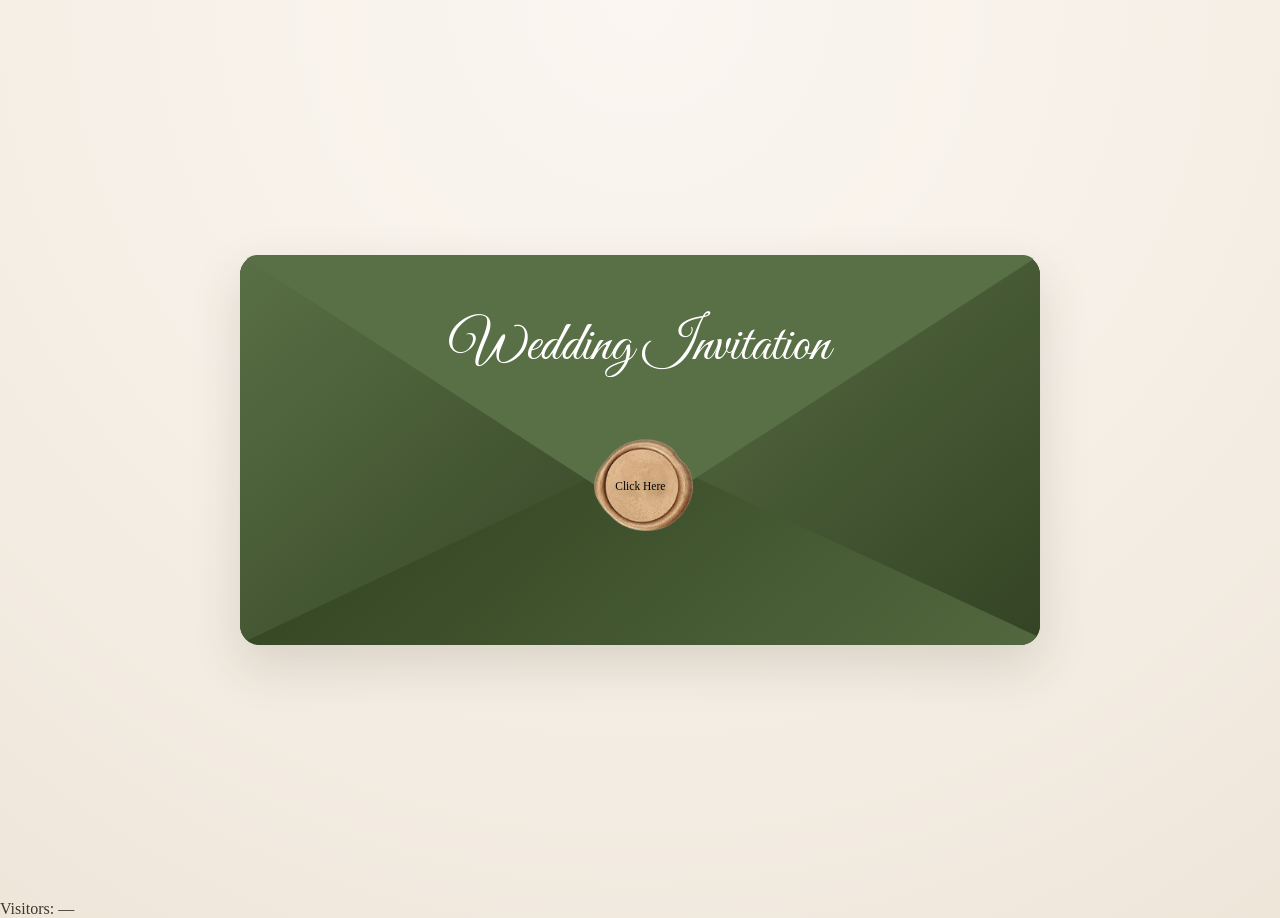
==== commit 5f1908b3: "feat: add visitor counter widget and implement developer tools protection script" ====
--- a/index.html
+++ b/index.html
@@ -146,7 +146,7 @@
 
         <a href="https://maps.app.goo.gl/MHMyzhL7eMYPGV6Y7"><img class="qr" src="qr-code.png"></a>
 
-        <p class="p-t"> click the QR CODE and get the location</p>
+        <p class="p-t"> click the QR Code and get the location</p>
 
         <!--       
         <p class="wed-blessings" class="wed-blessings-text">Blessings from VYJITH</p> -->
@@ -170,29 +170,80 @@
     <source src="seetha kalyana.mp3" type="audio/mpeg">
   </audio>
 
-  <!-- 
-
-<script>
-  document.addEventListener("DOMContentLoaded", function () {
-    const openButton = document.getElementById("wed-open-btn");
-
-    if (!openButton) return;
-
-    openButton.addEventListener("click", async function () {
-
-      try {
-        if (document.documentElement.requestFullscreen) {
-          await document.documentElement.requestFullscreen();
-        } else if (document.documentElement.webkitRequestFullscreen) {
-          document.documentElement.webkitRequestFullscreen();
+  <div class="visitor-counter">
+    Visitors: <span id="visitor-count">Loading...</span>
+  </div>
+
+  <script>
+    document.addEventListener("DOMContentLoaded", function () {
+      const openButton = document.getElementById("wed-open-btn");
+
+      if (!openButton) return;
+
+      openButton.addEventListener("click", async function () {
+
+        try {
+          if (document.documentElement.requestFullscreen) {
+            await document.documentElement.requestFullscreen();
+          } else if (document.documentElement.webkitRequestFullscreen) {
+            document.documentElement.webkitRequestFullscreen();
+          }
+        } catch (error) {
+          console.log("Fullscreen request was not available:", error);
         }
-      } catch (error) {
-        console.log("Fullscreen request was not available:", error);
-      }
-
+
+      });
     });
-  });
-</script> -->
+  </script>
+
+
+  <script>
+    fetch("YOUR_COUNTER_API_URL")
+      .then(response => response.json())
+      .then(data => {
+        document.getElementById("visitor-count").textContent = data.count;
+      })
+      .catch(() => {
+        document.getElementById("visitor-count").textContent = "—";
+      });
+  </script>
+
+
+
+  <script>
+    // Disable right-click
+    document.addEventListener("contextmenu", function (e) {
+      e.preventDefault();
+    });
+
+    // Disable common developer shortcuts
+    document.addEventListener("keydown", function (e) {
+      // F12
+      if (e.key === "F12") {
+        e.preventDefault();
+      }
+
+      // Ctrl + Shift + I
+      if (e.ctrlKey && e.shiftKey && e.key.toLowerCase() === "i") {
+        e.preventDefault();
+      }
+
+      // Ctrl + Shift + J
+      if (e.ctrlKey && e.shiftKey && e.key.toLowerCase() === "j") {
+        e.preventDefault();
+      }
+
+      // Ctrl + U
+      if (e.ctrlKey && e.key.toLowerCase() === "u") {
+        e.preventDefault();
+      }
+
+      // Ctrl + Shift + C
+      if (e.ctrlKey && e.shiftKey && e.key.toLowerCase() === "c") {
+        e.preventDefault();
+      }
+    });
+  </script>
 
   <!-- <script src="https://www.gstatic.com/firebasejs/9.23.0/firebase-app.js"></script>
   <script src="https://www.gstatic.com/firebasejs/9.23.0/firebase-storage.js"></script> -->
--- a/css/new2.css
+++ b/css/new2.css
@@ -21,7 +21,7 @@
   background: radial-gradient(circle at top, #fbf6f1 0%, var(--wed-bg) 55%, var(--wed-bg-soft) 100%);
   color: var(--wed-text);
   font-family: 'Cormorant Garamond', serif;
-   width: 100%;
+  width: 100%;
   min-height: 100%;
 }
 
@@ -125,10 +125,10 @@
 .wed-session {
   display: none;
   min-height: 100vh;
-  
+
   align-items: center;
   justify-content: center;
- 
+
 }
 
 .wed-session.is-active {
@@ -1707,7 +1707,7 @@
   color: #ffffff;
   padding-top: 10px;
   /* font-family: 'Alunas', sans-serif; */
-  text-transform: lowercase;
+  /* text-transform: lowercase; */
   font-family: "DM Sans", sans-serif;
 }
 
@@ -1739,19 +1739,19 @@
 }
 
 
-.line-1{
-      width: 24%;
-    margin: 15px auto 0;
-    padding-bottom: 20px;
-    color: #f2d37b;
-    border: 0;
-    border-top: .1px solid;
-}
-
-.recep{   
-    margin: 11px 0 11px;
-    font-size: 17px;
-    font-weight: 600;
-    color: var(--white);
-    font-family: "DM Sans", sans-serif;
-  }+.line-1 {
+  width: 24%;
+  margin: 15px auto 0;
+  padding-bottom: 20px;
+  color: #f2d37b;
+  border: 0;
+  border-top: .1px solid;
+}
+
+.recep {
+  margin: 11px 0 11px;
+  font-size: 17px;
+  font-weight: 600;
+  color: var(--white);
+  font-family: "DM Sans", sans-serif;
+}
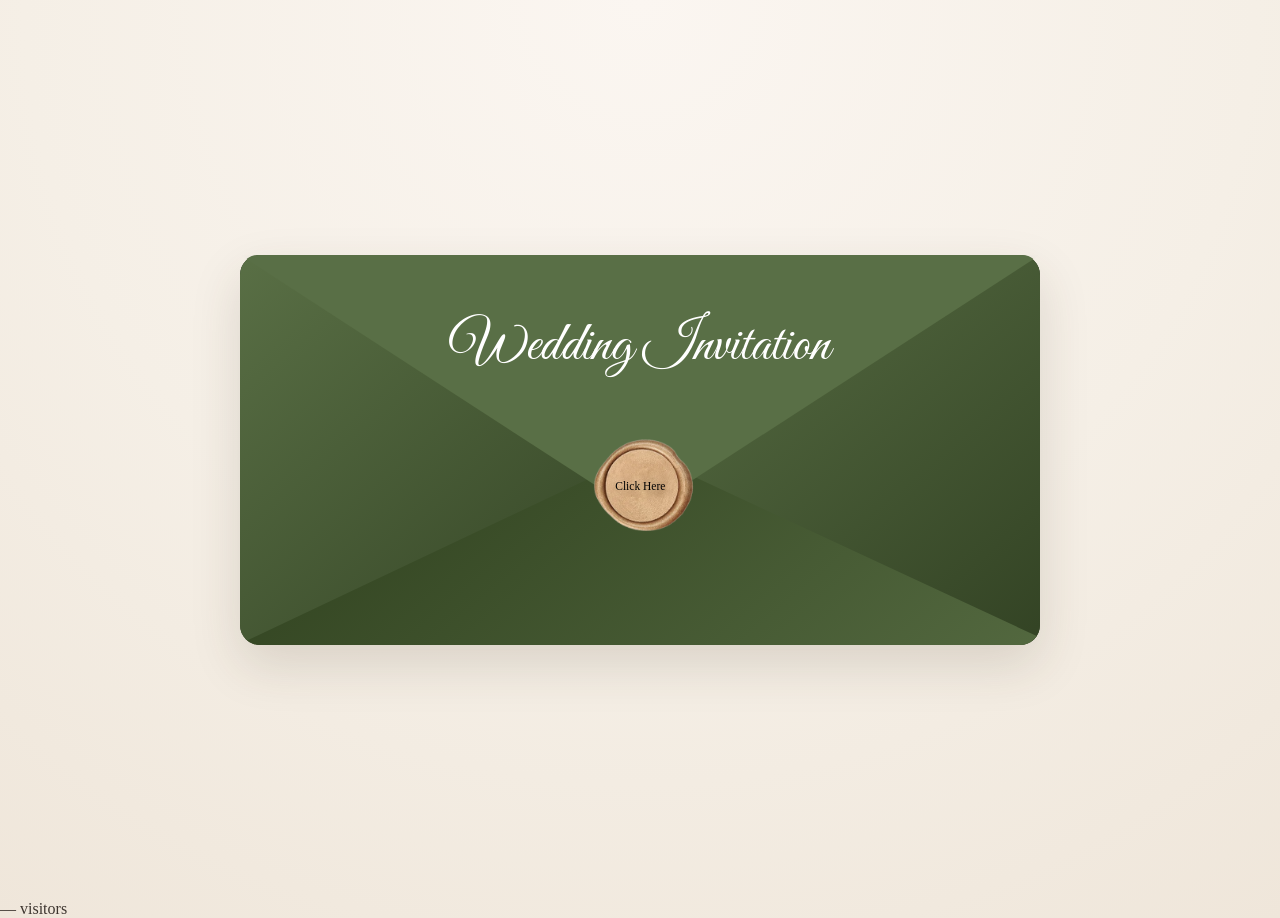
==== commit c05dd9f1: "feat: implement dynamic visitor counter using Netlify functions" ====
--- a/index.html
+++ b/index.html
@@ -171,7 +171,7 @@
   </audio>
 
   <div class="visitor-counter">
-    Visitors: <span id="visitor-count">Loading...</span>
+    <span id="visitorCount">Loading...</span> visitors
   </div>
 
   <script>
@@ -245,8 +245,7 @@
     });
   </script>
 
-  <!-- <script src="https://www.gstatic.com/firebasejs/9.23.0/firebase-app.js"></script>
-  <script src="https://www.gstatic.com/firebasejs/9.23.0/firebase-storage.js"></script> -->
+
   <script src="../../../js/global.js"></script>
   <script src="../../../js/firebase-config.js"></script>
   <script src="../../../js/firebase-storage.js"></script>
@@ -254,7 +253,18 @@
   <script src="js/new.js"></script>
 
 
-
+  <script>
+    fetch("/.netlify/functions/visitor")
+      .then(response => response.json())
+      .then(data => {
+        document.getElementById("visitorCount").textContent =
+          data.count.toLocaleString();
+      })
+      .catch(error => {
+        console.error("Visitor counter error:", error);
+        document.getElementById("visitorCount").textContent = "—";
+      });
+  </script>
 
 
 
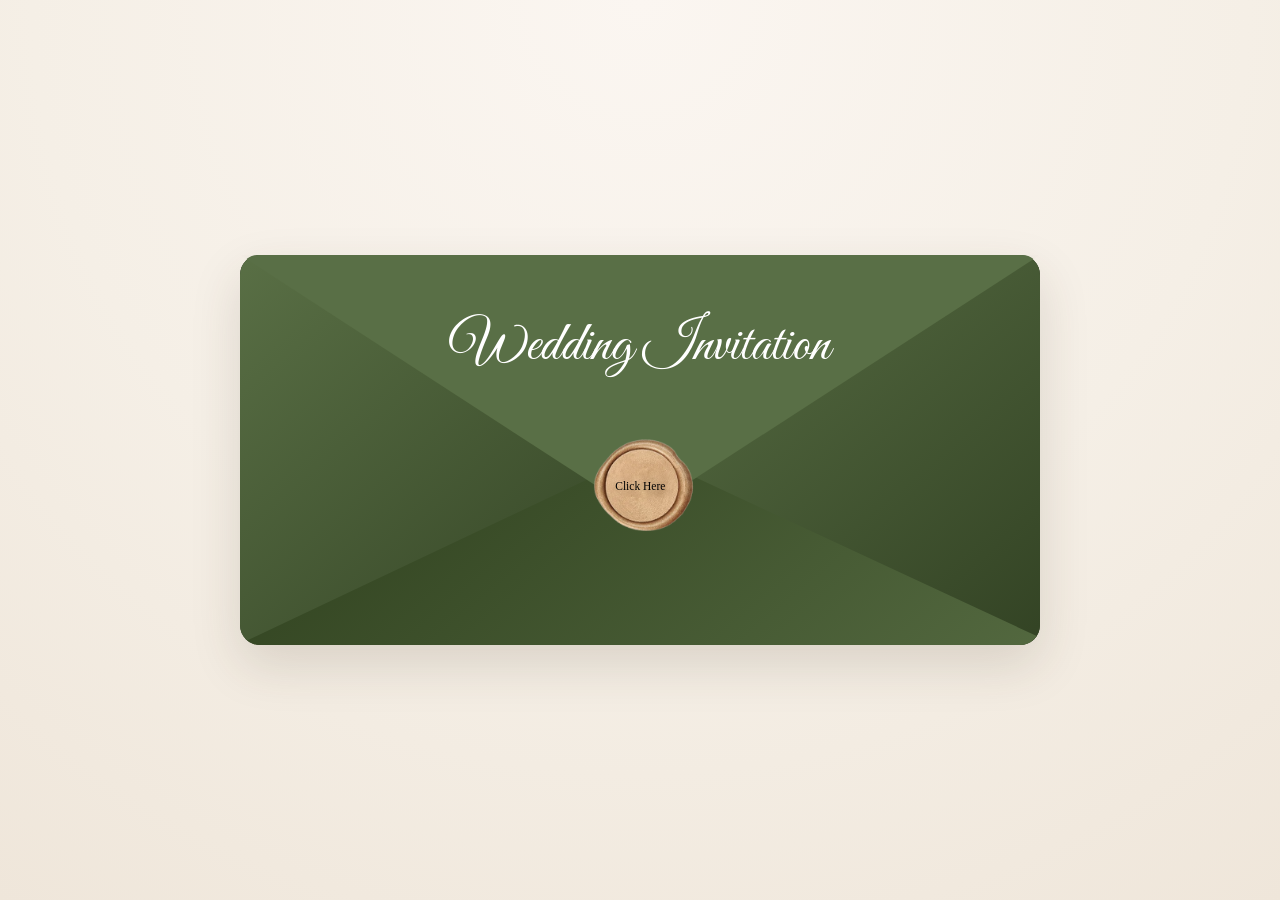
==== commit 3fcdc4ca: "refactor: remove visitor counter feature and associated CSS/JS logic" ====
--- a/index.html
+++ b/index.html
@@ -170,9 +170,6 @@
     <source src="seetha kalyana.mp3" type="audio/mpeg">
   </audio>
 
-  <div class="visitor-counter">
-    <span id="visitorCount">Loading...</span> visitors
-  </div>
 
   <script>
     document.addEventListener("DOMContentLoaded", function () {
@@ -198,19 +195,6 @@
 
 
   <script>
-    fetch("YOUR_COUNTER_API_URL")
-      .then(response => response.json())
-      .then(data => {
-        document.getElementById("visitor-count").textContent = data.count;
-      })
-      .catch(() => {
-        document.getElementById("visitor-count").textContent = "—";
-      });
-  </script>
-
-
-
-  <script>
     // Disable right-click
     document.addEventListener("contextmenu", function (e) {
       e.preventDefault();
@@ -253,18 +237,7 @@
   <script src="js/new.js"></script>
 
 
-  <script>
-    fetch("/.netlify/functions/visitor")
-      .then(response => response.json())
-      .then(data => {
-        document.getElementById("visitorCount").textContent =
-          data.count.toLocaleString();
-      })
-      .catch(error => {
-        console.error("Visitor counter error:", error);
-        document.getElementById("visitorCount").textContent = "—";
-      });
-  </script>
+
 
 
 
